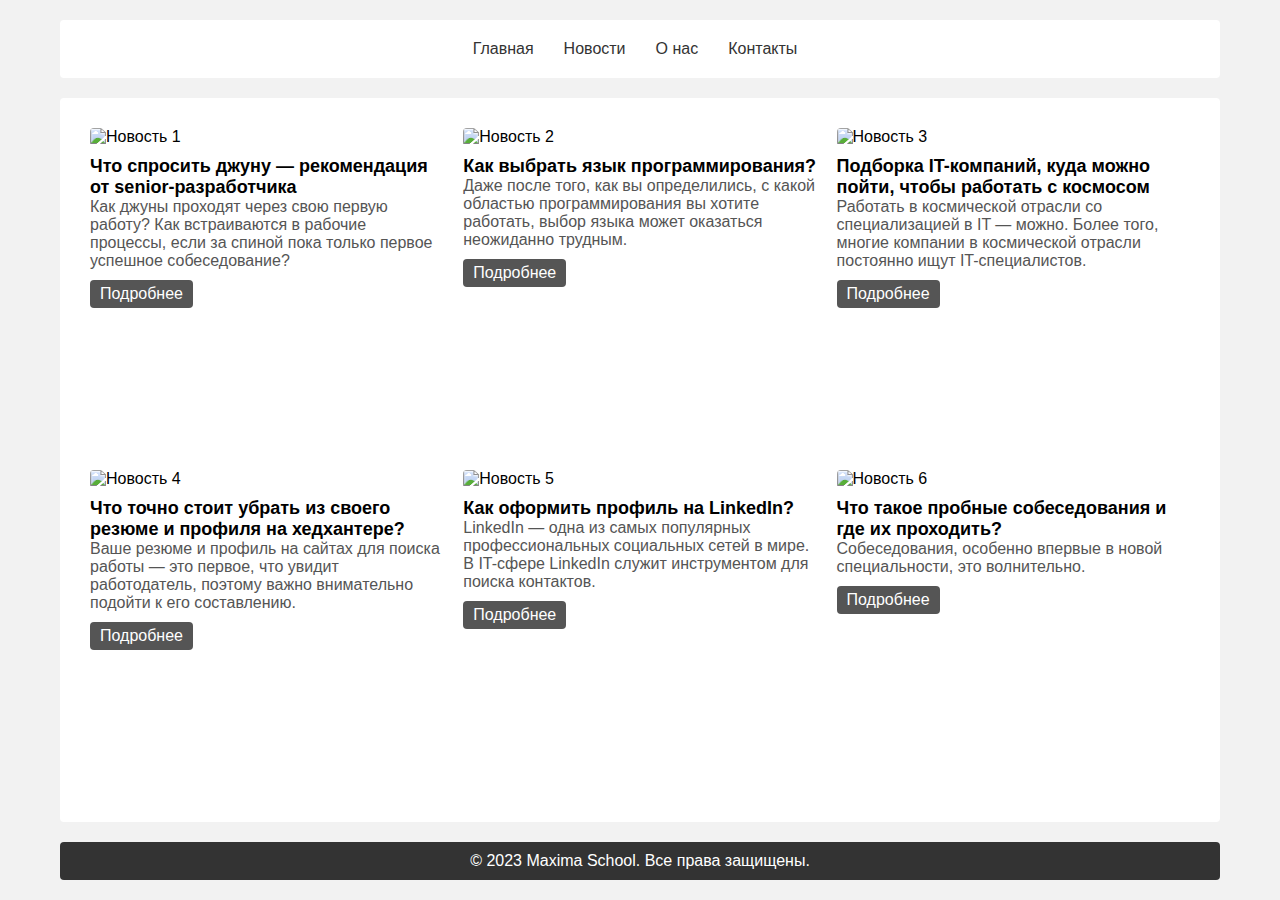
==== maxima-test-task-01-main/index.html @ 614ad60c "+ исходнки" ====
<!DOCTYPE html>
<html lang="ru">
<head>
    <title>Maxima school</title>
    <link rel="stylesheet" type="text/css" href="main.css">
    <meta charset="utf-8">
</head>
<body>
<div class="container">
    <div class="header">
        <ul class="menu">
            <li><a href="#">Главная</a></li>
            <li><a href="#">Новости</a></li>
            <li><a href="#">О нас</a></li>
            <li><a href="#">Контакты</a></li>
        </ul>
    </div>

    <div class="news-container">
        <div class="news-item">
            <img src="https://backend.learn.maxima.school/files/ebb3a325-0974-4c80-a3a8-6233af42488a.png" alt="Новость 1">
            <h3>Что спросить джуну — рекомендация от senior-разработчика</h3>
            <p>Как джуны проходят через свою первую работу? Как встраиваются в рабочие процессы, если за спиной пока только первое успешное собеседование?</p>
            <a href="#" class="read-more">Подробнее</a>
        </div>

        <div class="news-item">
            <img src="https://backend.learn.maxima.school/files/0da608e0-229a-4c41-83d1-cd174b6a8d75.webp" alt="Новость 2">
            <h3>Как выбрать язык программирования?</h3>
            <p>Даже после того, как вы определились, с какой областью программирования вы хотите работать, выбор языка может оказаться неожиданно трудным.</p>
            <a href="#" class="read-more">Подробнее</a>
        </div>

        <div class="news-item">
            <img src="https://backend.learn.maxima.school/files/4a1c6fc7-f2ad-44c2-bfd2-3ad0b36eb661.png" alt="Новость 3">
            <h3>Подборка IT-компаний, куда можно пойти, чтобы работать с космосом</h3>
            <p>Работать в космической отрасли со специализацией в IT — можно. Более того, многие компании в космической отрасли постоянно ищут IT-специалистов.</p>
            <a href="#" class="read-more">Подробнее</a>
        </div>

        <div class="news-item">
            <img src="https://backend.learn.maxima.school/files/a382fcaa-1599-447d-818c-170bbb2b2607.png" alt="Новость 4">
            <h3>Что точно стоит убрать из своего резюме и профиля на хедхантере?</h3>
            <p>Ваше резюме и профиль на сайтах для поиска работы — это первое, что увидит работодатель, поэтому важно внимательно подойти к его составлению.</p>
            <a href="#" class="read-more">Подробнее</a>
        </div>

        <div class="news-item">
            <img src="https://backend.learn.maxima.school/files/2245849a-2a00-4e0f-b374-b6532acaed76.png" alt="Новость 5">
            <h3>Как оформить профиль на LinkedIn?</h3>
            <p>LinkedIn — одна из самых популярных профессиональных социальных сетей в мире. В IT-сфере LinkedIn служит инструментом для поиска контактов.</p>
            <a href="#" class="read-more">Подробнее</a>
        </div>

        <div class="news-item">
            <img src="https://backend.learn.maxima.school/files/7b0c83e9-f3e3-412e-a10e-c3a2cbbfc0ff.png" alt="Новость 6">
            <h3>Что такое пробные собеседования и где их проходить?</h3>
            <p>Собеседования, особенно впервые в новой специальности, это волнительно.</p>
            <a href="#" class="read-more">Подробнее</a>
        </div>
    </div>

    <footer class="footer">
        &copy; 2023 Maxima School. Все права защищены.
    </footer>
</div>
</body>
</html>
---- maxima-test-task-01-main/main.css ----
* {
    margin: 0;
    padding: 0;
}

body {
    background-color: #f2f2f2;
    font-family: Arial, sans-serif;
    margin: 0;
    padding: 0;
}

.container {
    width: 1200px;
    margin: 0 auto;
    padding: 20px;
    min-height: 100vh;
    box-sizing: border-box;
    display: flex;
    flex-direction: column;
}

.header {
    background-color: #ffffff;
    padding: 10px;
    border-radius: 4px;
    margin-bottom: 20px;
}

.menu {
    list-style-type: none;
    margin: 0;
    padding: 0;
    display: flex;
    justify-content: center;
}

.menu li {
    margin-right: 10px;
}

.menu li a {
    display: block;
    padding: 10px;
    color: #333333;
    text-decoration: none;
    border-radius: 4px;
    transition: background-color 0.3s ease;
}

.menu li a:hover,
.menu li a:focus,
.menu li a:active {
    background-color: #eaeaea;
}

.news-container {
    background-color: #ffffff;
    padding: 20px;
    border-radius: 4px;
    flex: 1;
    display: flex;
    flex-wrap: wrap;
}

.news-item {
    width: calc(33.33%);
    margin-bottom: 20px;
    padding: 10px;
    box-sizing: border-box;
}

.news-item img {
    width: 100%;
    border-radius: 4px;
    margin-bottom: 10px;
}

.news-item h3 {
    font-size: 18px;
    margin: 0;
}

.news-item p {
    margin: 0;
    color: #555555;
}

.news-item .read-more {
    display: inline-block;
    background-color: #555555;
    color: #ffffff;
    padding: 5px 10px;
    border-radius: 4px;
    text-decoration: none;
    margin-top: 10px;
}

.news-item .read-more:hover,
.news-item .read-more:focus,
.news-item .read-more:active {
    background-color: #333333;
}

.footer {
    background-color: #333333;
    color: #ffffff;
    padding: 10px;
    text-align: center;
    border-radius: 4px;
    margin-top: 20px;
}

.slider {
    width: 100%;
    margin-bottom: 20px;
}

.slider img {
    width: 100%;
    height: 100%;
    object-fit: cover;
}

.slick-btn-own {
    position: absolute;
    z-index: 999;
    top: calc(50% - 15px);
    cursor: pointer;
    width: 30px;
    height: 30px;
    background: #FFFFFF;
    box-shadow: 0 0 3px rgba(0, 0, 0, 0.3);
    transition: box-shadow 100ms linear;
    border-radius: 50%;
    display: flex;
    justify-content: center;
    align-items: center;
}

.slick-btn-own:hover {
    box-shadow: 0 0 4px rgba(0, 0, 0, 0.5);
}

.slick-btn-own:active {
    box-shadow: 0 0 3px rgba(0, 0, 0, 0.2);
}

.slick-prev {
    left: 15px;
}

.slick-next {
    right: 15px;
}

.feedback-form {
    background-color: #ffffff;
    padding: 20px;
    border-radius: 4px;
    margin-top: 20px;
}

.feedback-form h2 {
    font-size: 24px;
    margin-bottom: 20px;
}

.feedback-form label {
    display: block;
    margin-bottom: 10px;
}

.feedback-form input,
.feedback-form textarea {
    width: 100%;
    padding: 10px;
    border-radius: 4px;
    border: 1px solid #dddddd;
    margin-bottom: 10px;
    box-sizing: border-box;
}

.feedback-form input[type="submit"] {
    background-color: #555555;
    color: #ffffff;
    border: none;
    padding: 10px 20px;
    border-radius: 4px;
    cursor: pointer;
}

.feedback-form input[type="submit"]:hover,
.feedback-form input[type="submit"]:focus,
.feedback-form input[type="submit"]:active {
    background-color: #333333;
}
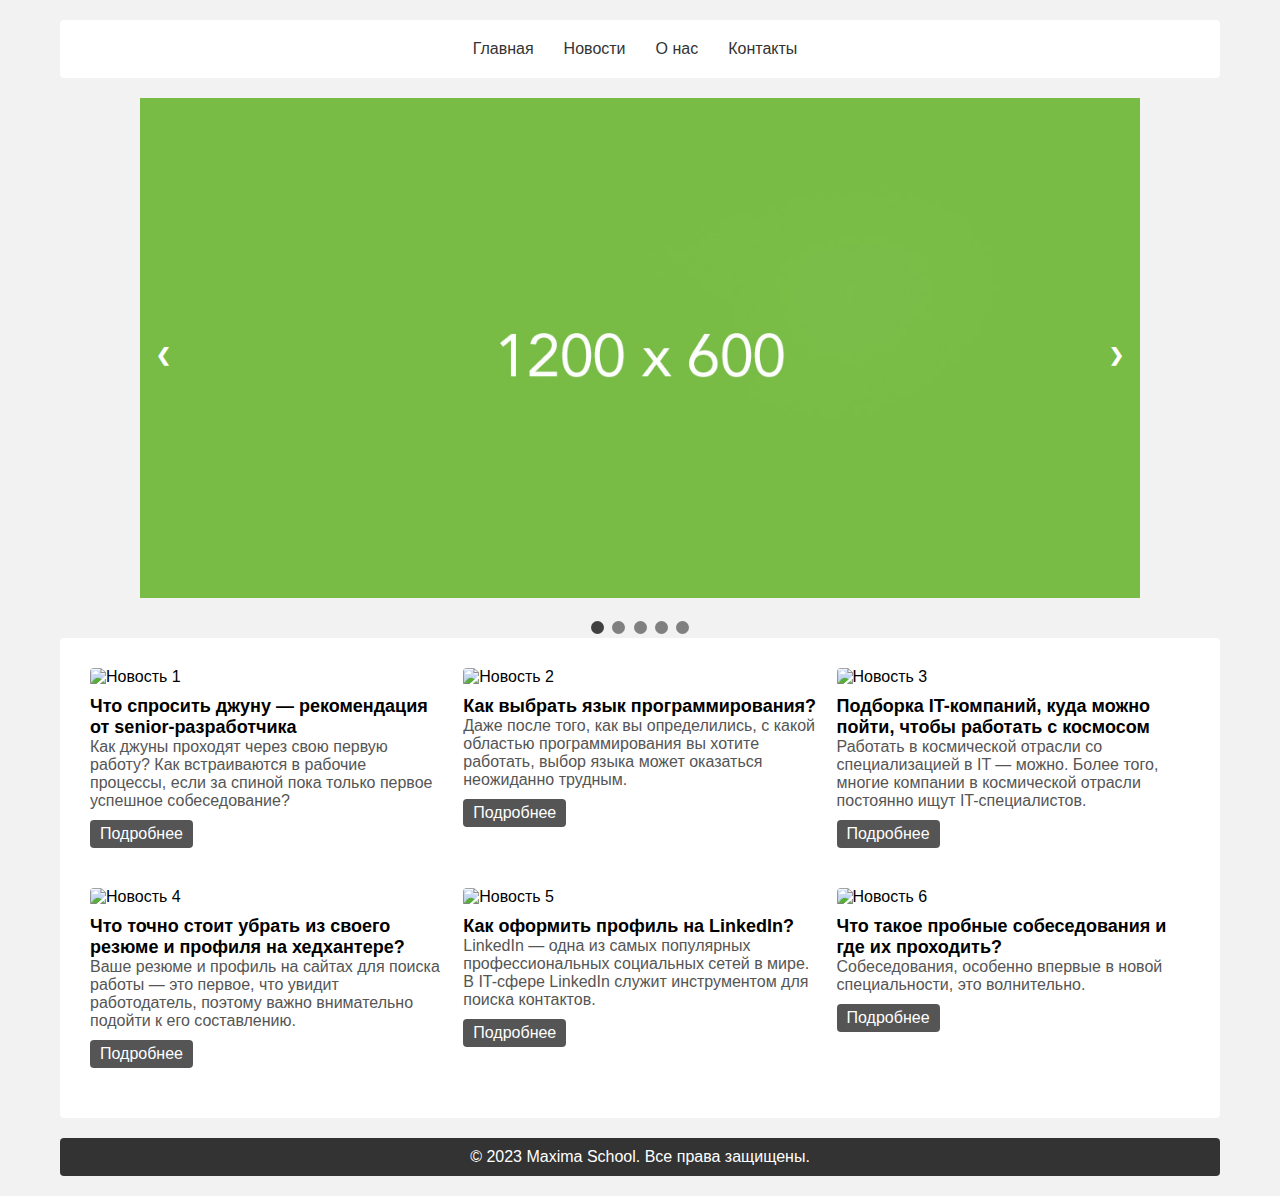
==== commit 2638af49: "add logic for slider" ====
--- a/maxima-test-task-01-main/index.html
+++ b/maxima-test-task-01-main/index.html
@@ -4,6 +4,7 @@
     <title>Maxima school</title>
     <link rel="stylesheet" type="text/css" href="main.css">
     <meta charset="utf-8">
+    <link rel="stylesheet" href="slider.css">
 </head>
 <body>
 <div class="container">
@@ -14,6 +15,37 @@
             <li><a href="#">О нас</a></li>
             <li><a href="#">Контакты</a></li>
         </ul>
+    </div>
+
+    <div class="slider-container">
+        <div class="slide-item fade">
+            <img src="file.jpg" alt="">
+        </div>
+        
+        <div class="slide-item fade">
+            <img src="file.jpg" alt="">
+        </div>
+        
+        <div class="slide-item fade">
+            <img src="file.jpg" alt="">
+        </div>
+        
+        <div class="slide-item fade">
+            <img src="file.jpg" alt="">
+        </div>
+        
+        <a class="prev" onclick="plusSlides(-1)">&#10094</a>
+        <a class="next" onclick="plusSlides(1)">&#10095</a>
+    </div>
+
+    <br>
+    
+    <div style="text-align: center;">
+        <span class="dot" onclick="currentSlide(1)"></span>
+        <span class="dot" onclick="currentSlide(2)"></span>
+        <span class="dot" onclick="currentSlide(3)"></span>
+        <span class="dot" onclick="currentSlide(4)"></span>
+        <span class="dot" onclick="currentSlide(5)"></span>
     </div>
 
     <div class="news-container">
@@ -64,5 +96,6 @@
         &copy; 2023 Maxima School. Все права защищены.
     </footer>
 </div>
+<script src="js/script.js"></script>
 </body>
 </html>
--- a/maxima-test-task-01-main/slider.css
+++ b/maxima-test-task-01-main/slider.css
@@ -0,0 +1,63 @@
+.slide-item img {
+    width: 100%;
+}
+.slider-container {
+    max-width: 1000px;
+    position: relative;
+    margin: auto;
+}
+
+.prev, .next {
+    cursor: pointer;
+    position: absolute;
+    top: 50%;
+    width: auto;
+    margin-top: -22px;
+    padding: 16px;
+    color: white;
+    font-weight: bold;
+    font-size: 18px;
+    transition: 0.6s ease;
+    border-radius: 0 3px 3px 0;
+}
+
+.next {
+    right: 0;
+    border-radius: 3px 0 0 3px;
+}
+
+.prev:hover, .next:hover {
+    background-color: rgba(39, 39, 39, 0.8);
+}
+
+.dot {
+    cursor: pointer;
+    height: 13px;
+    width: 13px;
+    margin: 0 2px;
+    background-color: grey;
+    border-radius: 50%;
+    display: inline-block;
+    transition: background-color 0.6s ease;
+}
+
+.active, .dot:hover {
+    background-color: #414040;
+}
+
+.fade {
+    -webkit-animation-name: fade;
+    -webkit-animation-duration: 1.5s;
+    animation-name: fade;
+    animation-duration: 1.5s;
+}
+
+@-webkit-keyframes fade {
+    from{opacity:.4}
+    to{opacity: 1}
+}
+
+@keyframes fade {
+    from{opacity: .4}
+    to{opacity: 1}    
+}
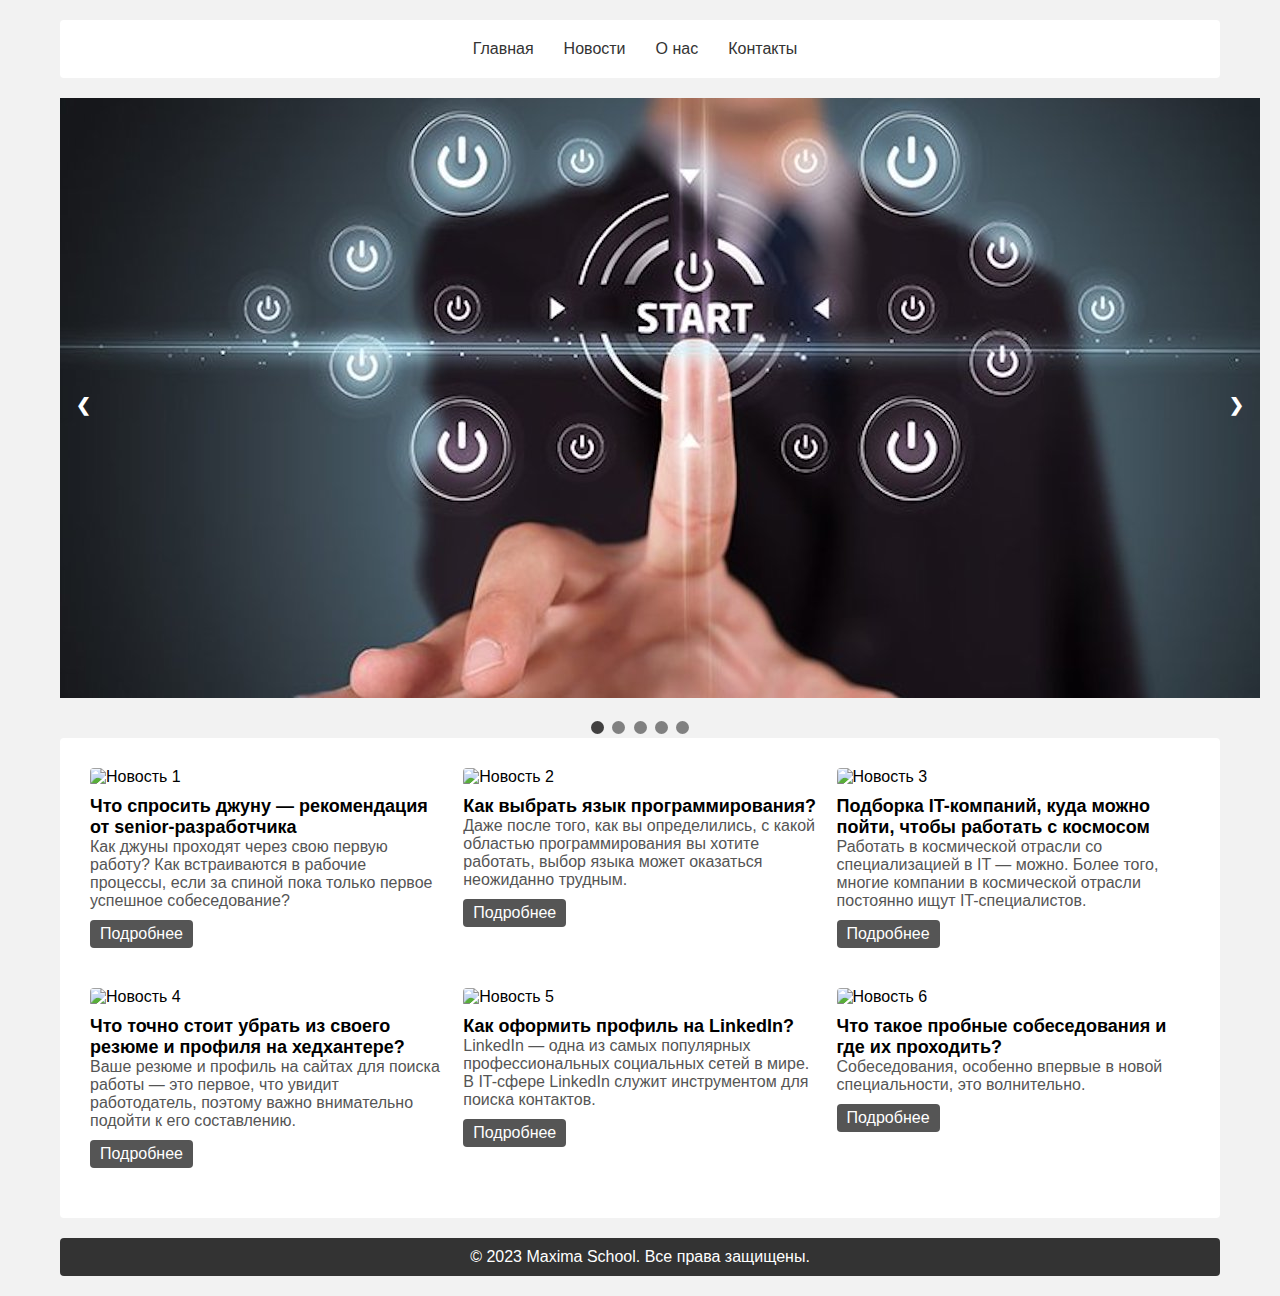
==== commit 1e1ea07a: "+ картинки" ====
--- a/maxima-test-task-01-main/index.html
+++ b/maxima-test-task-01-main/index.html
@@ -19,19 +19,19 @@
 
     <div class="slider-container">
         <div class="slide-item fade">
-            <img src="file.jpg" alt="">
+            <img src="img/slide-1.jpg" alt="информация об  ИТ">
         </div>
         
         <div class="slide-item fade">
-            <img src="file.jpg" alt="">
+            <img src="img/slide-2.jpg" alt="информация об  ИТ 2">
         </div>
         
         <div class="slide-item fade">
-            <img src="file.jpg" alt="">
+            <img src="img/slide-3.jpg" alt="информация об  ИТ 3">
         </div>
         
         <div class="slide-item fade">
-            <img src="file.jpg" alt="">
+            <img src="img/slide-4.jpg" alt="информация об  ИТ 4">
         </div>
         
         <a class="prev" onclick="plusSlides(-1)">&#10094</a>
@@ -39,7 +39,7 @@
     </div>
 
     <br>
-    
+
     <div style="text-align: center;">
         <span class="dot" onclick="currentSlide(1)"></span>
         <span class="dot" onclick="currentSlide(2)"></span>
--- a/maxima-test-task-01-main/slider.css
+++ b/maxima-test-task-01-main/slider.css
@@ -1,8 +1,5 @@
-.slide-item img {
-    width: 100%;
-}
 .slider-container {
-    max-width: 1000px;
+    max-width: 1200px;
     position: relative;
     margin: auto;
 }
